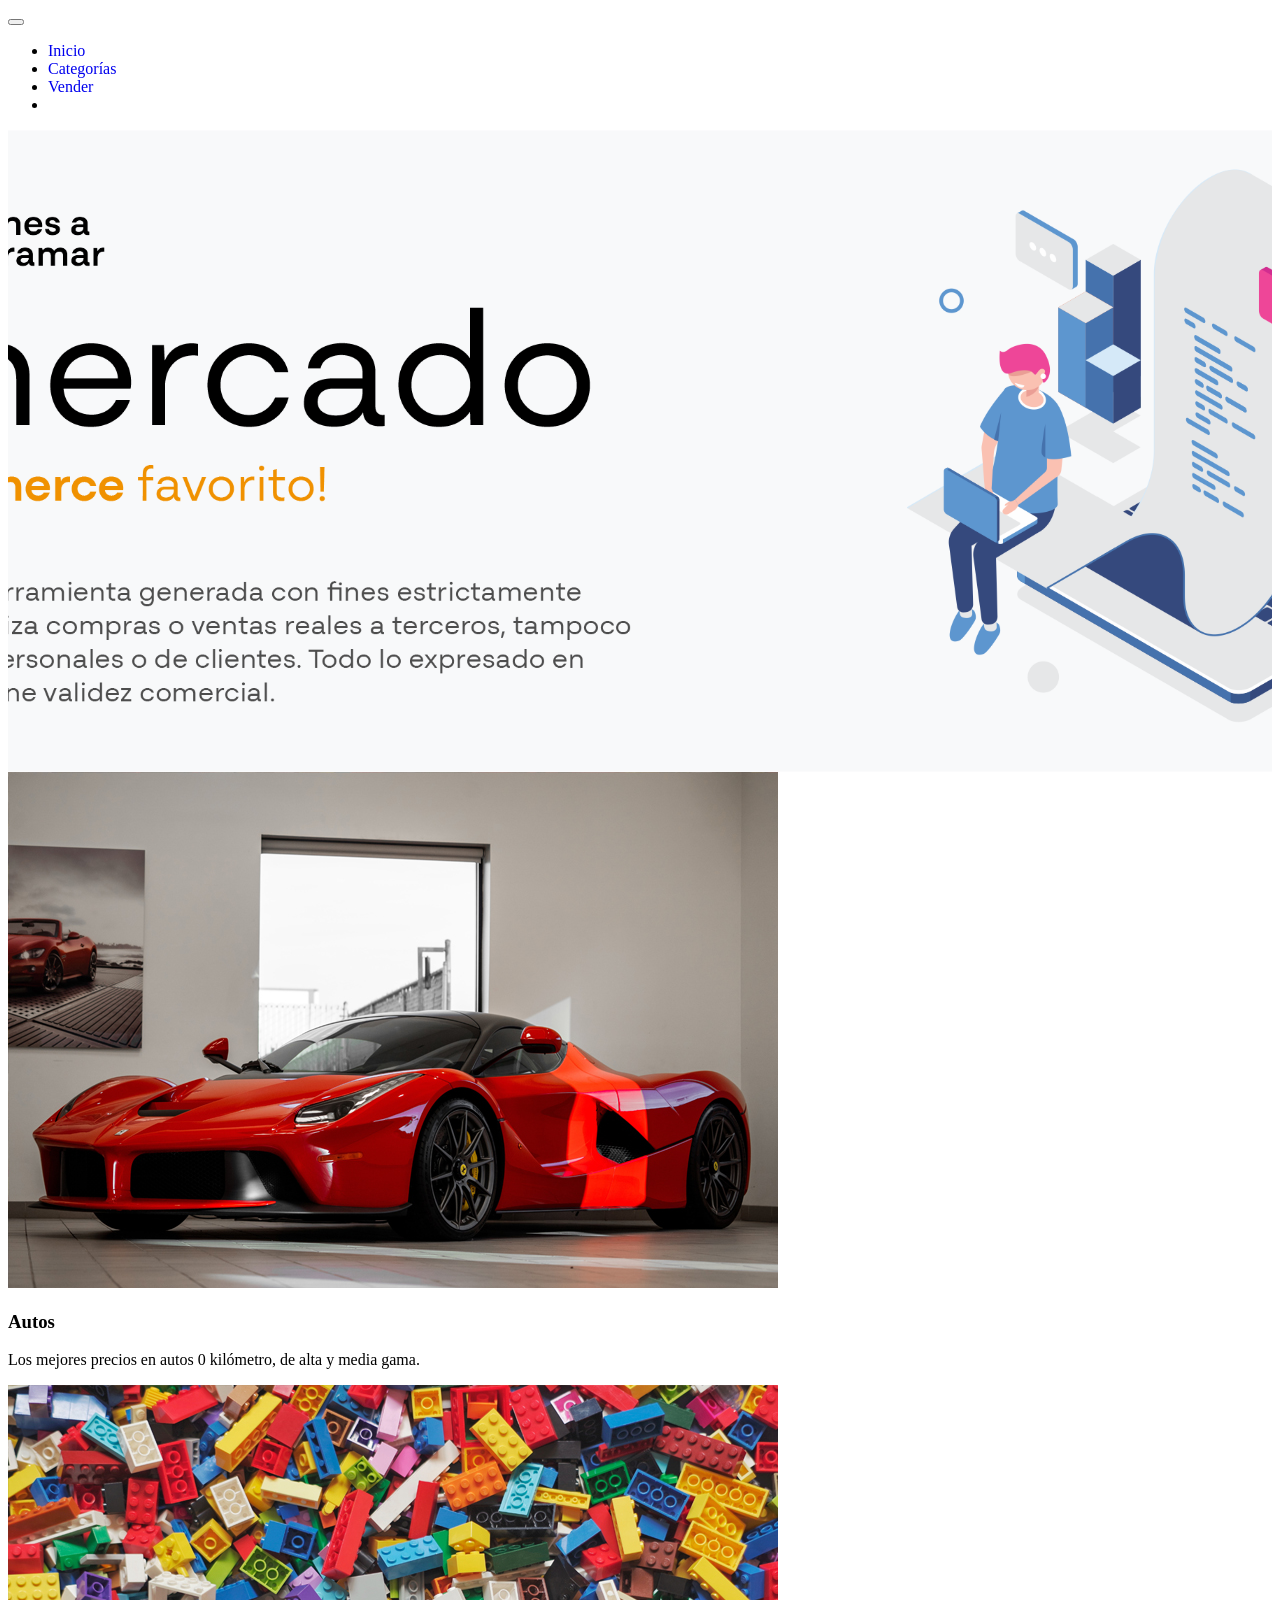
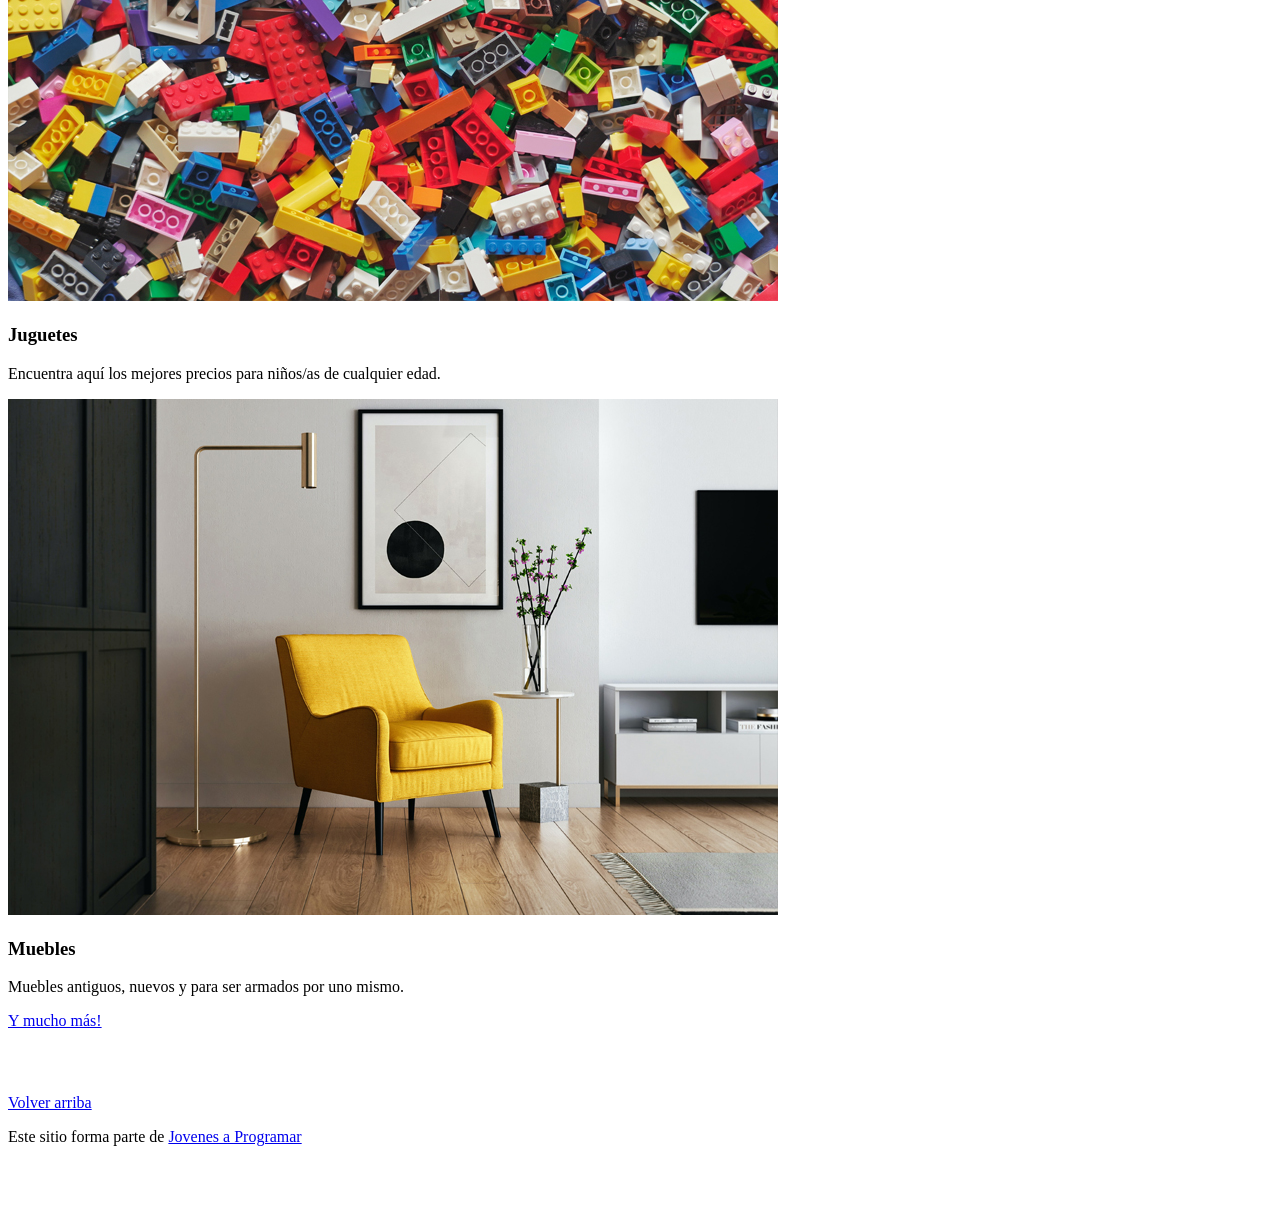
==== index.html @ 9549c11d "Se agrega el proyecto" ====
<!DOCTYPE html>
<html lang="es">

<head>
  <meta http-equiv="Content-Type" content="text/html; charset=UTF-8">
  <meta name="viewport" content="width=device-width, initial-scale=1, shrink-to-fit=no">
  <title>eMercado - Todo lo que busques está aquí</title>

  <link href="https://fonts.googleapis.com/css?family=Raleway:300,300i,400,400i,700,700i,900,900i" rel="stylesheet">
  <link href="css/bootstrap.min.css" rel="stylesheet">
  <link href="css/styles.css" rel="stylesheet">
</head>

<body>
  <nav class="navbar navbar-expand-lg navbar-dark bg-dark p-1">
    <div class="container">
      <button class="navbar-toggler" type="button" data-bs-toggle="collapse" data-bs-target="#navbarNav"
        aria-controls="navbarNav" aria-expanded="false" aria-label="Toggle navigation">
        <span class="navbar-toggler-icon"></span>
      </button>
      <div class="collapse navbar-collapse" id="navbarNav">
        <ul class="navbar-nav w-100 justify-content-between">
          <li class="nav-item">
            <a class="nav-link active" href="index.html">Inicio</a>
          </li>
          <li class="nav-item">
            <a class="nav-link" href="categories.html">Categorías</a>
          </li>
          <li class="nav-item">
            <a class="nav-link" href="sell.html">Vender</a>
          </li>
          <li class="nav-item">
          </li>
        </ul>
      </div>
    </div>
  </nav>
  <main>
    <div class="jumbotron text-center"></div>
    <div class="album py-5 bg-light">
      <div class="container">
        <div class="row">
          <div class="col-md-4">
            <div class="card mb-4 shadow-sm custom-card cursor-active" id="autos">
              <img class="bd-placeholder-img card-img-top" src="img/cars_index.jpg"
                alt="Imgagen representativa de la categoría 'Autos'">
              <h3 class="m-3">Autos</h3>
              <div class="card-body">
                <p class="card-text">Los mejores precios en autos 0 kilómetro, de alta y media gama.</p>
              </div>
            </div>
          </div>
          <div class="col-md-4">
            <div class="card mb-4 shadow-sm custom-card cursor-active" id="juguetes">
              <img class="bd-placeholder-img card-img-top" src="img/toys_index.jpg"
                alt="Imgagen representativa de la categoría 'Juguetes'">
              <h3 class="m-3">Juguetes</h3>
              <div class="card-body">
                <p class="card-text">Encuentra aquí los mejores precios para niños/as de cualquier edad.</p>
              </div>
            </div>
          </div>
          <div class="col-md-4">
            <div class="card mb-4 shadow-sm custom-card cursor-active" id="muebles">
              <img class="bd-placeholder-img card-img-top" src="img/furniture_index.jpg"
                alt="Imgagen representativa de la categoría 'Muebles'">
              <h3 class="m-3">Muebles</h3>
              <div class="card-body">
                <p class="card-text">Muebles antiguos, nuevos y para ser armados por uno mismo.</p>
              </div>
            </div>
          </div>
        </div>
        <div class="row">
          <a class="btn btn-light btn-lg btn-block" href="categories.html">Y mucho más!</a>
        </div>
      </div>
    </div>
  </main>
  <footer class="text-muted">
    <div class="container">
      <p class="float-end">
        <a href="#">Volver arriba</a>
      </p>
      <p>Este sitio forma parte de <a href="https://jovenesaprogramar.edu.uy/" target="_blank">Jovenes a Programar</a></p>
    </div>
  </footer>
  <script src="js/bootstrap.bundle.min.js"></script>
  <script src="js/index.js"></script>
  <script src="js/init.js"></script>
</body>

</html>
---- css/styles.css ----
.jumbotron,
.card-body,
.container,
.site-header {
  font-family: 'Verdana', serif !important;
}

.jumbotron .display-4 {
  font-weight: bold;
}

nav a {
  text-decoration: none;
}

.bd-placeholder-img {
  font-size: 1.125rem;
  text-anchor: middle;
  -webkit-user-select: none;
  -moz-user-select: none;
  -ms-user-select: none;
  user-select: none;
}

@media (min-width: 768px) {
  .bd-placeholder-img-lg {
    font-size: 3.5rem;
  }
}

.jumbotron {
  height: 50vh;
  padding: 5em inherit;
  margin-bottom: 0;
  background-color: #53C0FB;
  background: url('../img/cover_back.png');
  background-size: cover;
  background-position: center;
  background-repeat: no-repeat;
  color: black;
  font-weight: bold;
}

@media (min-width: 768px) {
  .jumbotron {
    padding-top: 6rem;
    padding-bottom: 6rem;
  }
}

.jumbotron p:last-child {
  margin-bottom: 0;
}

.jumbotron-heading {
  font-weight: 300;
}

.jumbotron .container {
  max-width: 40rem;
  background-color: rgba(255, 255, 255, 0.5);
  border-radius: 10px;
  text-shadow: 1px 1px 2px grey;
}

.jumbotron .lead {
  font-size: 38px;
}

footer {
  padding-top: 3rem;
  padding-bottom: 3rem;
}

footer p {
  margin-bottom: .25rem;
}

.site-header a {
  color: white;
  transition: ease-in-out color .15s;
}

.site-header .dropdown-menu a {
  color: black;
}

.dropzone {
  border: 2px dashed #0087F7;
  border-radius: 5px;
  background: white;
}

.img-fit {
  max-height: 100%;
}

.alert {
  position: fixed;
  top: 80px;
  width: 50%;
  left: 50%;
  transform: translate(-50%, 0);
}

.lds-ring {
  display: inline-block;
  position: relative;
  width: 64px;
  height: 64px;
  top: 50%;
  left: 50%;
}

.cursor-active {
  cursor: pointer;
}

.left {
  float: left;
  padding: 4px;
  background-color: rgba(255, 255, 255, 0.5);
}

.lds-ring div {
  box-sizing: border-box;
  display: block;
  position: absolute;
  width: 51px;
  height: 51px;
  margin: 6px;
  border: 6px solid #fff;
  border-radius: 50%;
  animation: lds-ring 1.2s cubic-bezier(0.5, 0, 0.5, 1) infinite;
  border-color: #fff transparent transparent transparent;
}

.lds-ring div:nth-child(1) {
  animation-delay: -0.45s;
}

.lds-ring div:nth-child(2) {
  animation-delay: -0.3s;
}

.lds-ring div:nth-child(3) {
  animation-delay: -0.15s;
}

@keyframes lds-ring {
  0% {
    transform: rotate(0deg);
  }

  100% {
    transform: rotate(360deg);
  }
}

.signin {
  width: 100%;
  max-width: 330px;
  padding: 15px;
  margin: auto;
}

#spinner-wrapper {
  position: fixed;
  background-color: rgba(0, 0, 0, 0.5);
  width: 100%;
  height: 100%;
  top: 0;
  left: 0;
  z-index: 1021;
  display: none;
}

main {
  min-height: calc(100vh - 210px);
}

a.custom-card,
a.custom-card:hover {
  color: inherit;
  text-decoration: inherit;
}

.checked {
  color: orange;
}
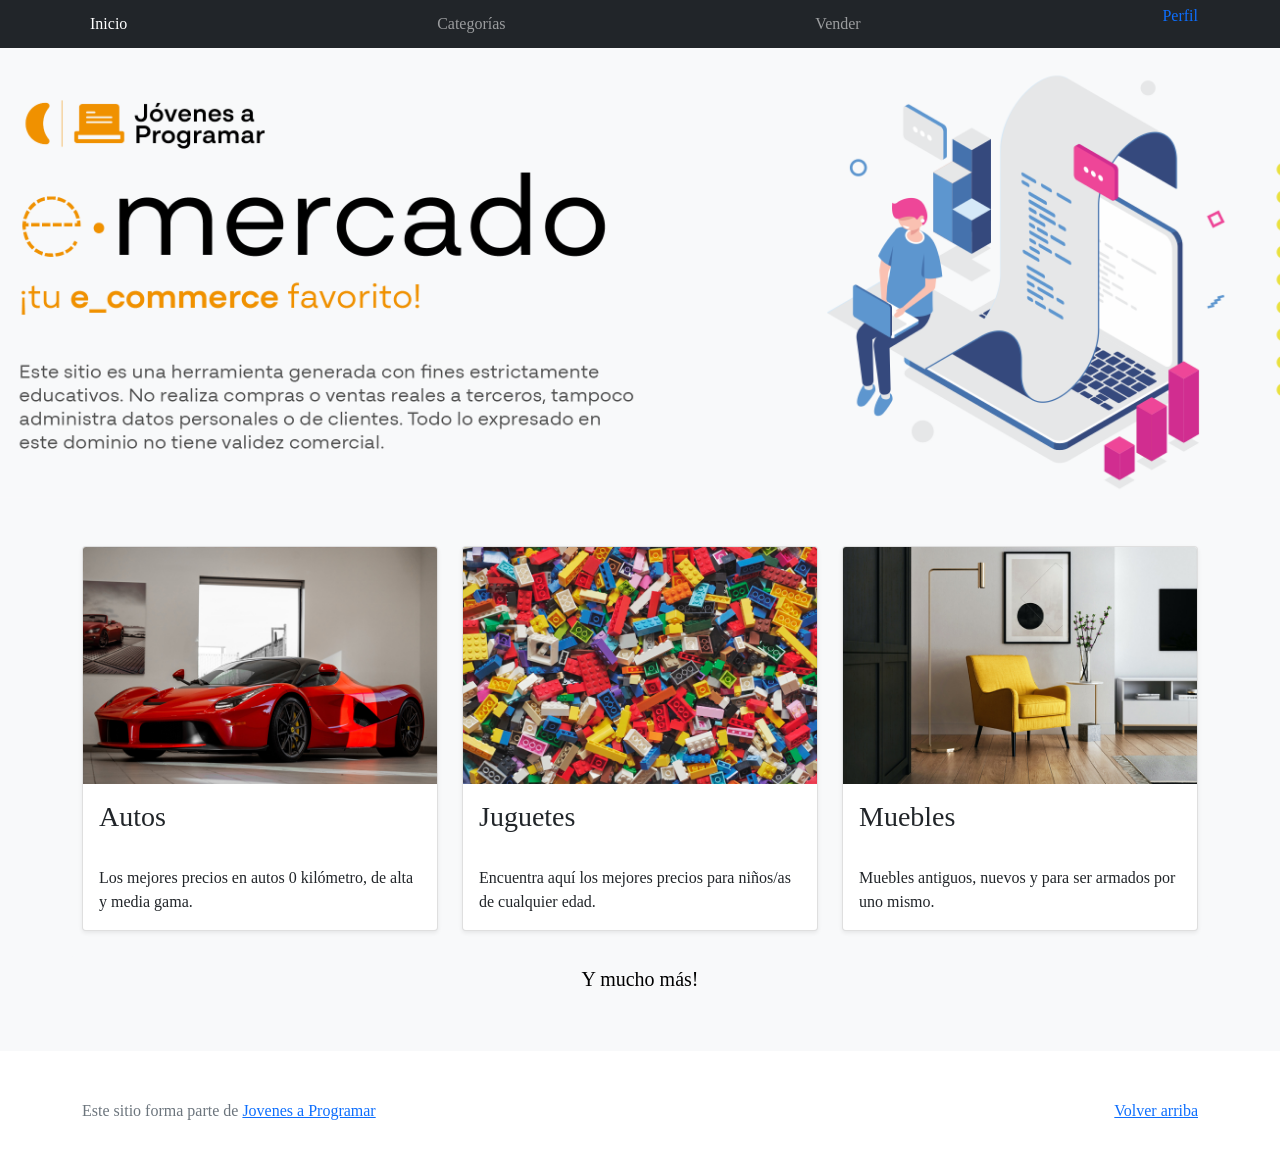
==== commit 934613ce: "Add files via upload" ====
--- a/index.html
+++ b/index.html
@@ -1,93 +1,95 @@
-<!DOCTYPE html>
-<html lang="es">
-
-<head>
-  <meta http-equiv="Content-Type" content="text/html; charset=UTF-8">
-  <meta name="viewport" content="width=device-width, initial-scale=1, shrink-to-fit=no">
-  <title>eMercado - Todo lo que busques está aquí</title>
-
-  <link href="https://fonts.googleapis.com/css?family=Raleway:300,300i,400,400i,700,700i,900,900i" rel="stylesheet">
-  <link href="css/bootstrap.min.css" rel="stylesheet">
-  <link href="css/styles.css" rel="stylesheet">
-</head>
-
-<body>
-  <nav class="navbar navbar-expand-lg navbar-dark bg-dark p-1">
-    <div class="container">
-      <button class="navbar-toggler" type="button" data-bs-toggle="collapse" data-bs-target="#navbarNav"
-        aria-controls="navbarNav" aria-expanded="false" aria-label="Toggle navigation">
-        <span class="navbar-toggler-icon"></span>
-      </button>
-      <div class="collapse navbar-collapse" id="navbarNav">
-        <ul class="navbar-nav w-100 justify-content-between">
-          <li class="nav-item">
-            <a class="nav-link active" href="index.html">Inicio</a>
-          </li>
-          <li class="nav-item">
-            <a class="nav-link" href="categories.html">Categorías</a>
-          </li>
-          <li class="nav-item">
-            <a class="nav-link" href="sell.html">Vender</a>
-          </li>
-          <li class="nav-item">
-          </li>
-        </ul>
-      </div>
-    </div>
-  </nav>
-  <main>
-    <div class="jumbotron text-center"></div>
-    <div class="album py-5 bg-light">
-      <div class="container">
-        <div class="row">
-          <div class="col-md-4">
-            <div class="card mb-4 shadow-sm custom-card cursor-active" id="autos">
-              <img class="bd-placeholder-img card-img-top" src="img/cars_index.jpg"
-                alt="Imgagen representativa de la categoría 'Autos'">
-              <h3 class="m-3">Autos</h3>
-              <div class="card-body">
-                <p class="card-text">Los mejores precios en autos 0 kilómetro, de alta y media gama.</p>
-              </div>
-            </div>
-          </div>
-          <div class="col-md-4">
-            <div class="card mb-4 shadow-sm custom-card cursor-active" id="juguetes">
-              <img class="bd-placeholder-img card-img-top" src="img/toys_index.jpg"
-                alt="Imgagen representativa de la categoría 'Juguetes'">
-              <h3 class="m-3">Juguetes</h3>
-              <div class="card-body">
-                <p class="card-text">Encuentra aquí los mejores precios para niños/as de cualquier edad.</p>
-              </div>
-            </div>
-          </div>
-          <div class="col-md-4">
-            <div class="card mb-4 shadow-sm custom-card cursor-active" id="muebles">
-              <img class="bd-placeholder-img card-img-top" src="img/furniture_index.jpg"
-                alt="Imgagen representativa de la categoría 'Muebles'">
-              <h3 class="m-3">Muebles</h3>
-              <div class="card-body">
-                <p class="card-text">Muebles antiguos, nuevos y para ser armados por uno mismo.</p>
-              </div>
-            </div>
-          </div>
-        </div>
-        <div class="row">
-          <a class="btn btn-light btn-lg btn-block" href="categories.html">Y mucho más!</a>
-        </div>
-      </div>
-    </div>
-  </main>
-  <footer class="text-muted">
-    <div class="container">
-      <p class="float-end">
-        <a href="#">Volver arriba</a>
-      </p>
-      <p>Este sitio forma parte de <a href="https://jovenesaprogramar.edu.uy/" target="_blank">Jovenes a Programar</a></p>
-    </div>
-  </footer>
-  <script src="js/bootstrap.bundle.min.js"></script>
-  <script src="js/index.js"></script>
-  <script src="js/init.js"></script>
-</body>
-
+<!DOCTYPE html>
+<html lang="es">
+
+<head>
+  <meta http-equiv="Content-Type" content="text/html; charset=UTF-8">
+  <meta name="viewport" content="width=device-width, initial-scale=1, shrink-to-fit=no">
+  <title>eMercado - Todo lo que busques está aquí</title>
+
+  <link href="https://fonts.googleapis.com/css?family=Raleway:300,300i,400,400i,700,700i,900,900i" rel="stylesheet">
+  <link href="css/bootstrap.min.css" rel="stylesheet">
+  <link href="css/styles.css" rel="stylesheet">
+</head>
+
+<body>
+  <nav class="navbar navbar-expand-lg navbar-dark bg-dark p-1">
+    <div class="container">
+      <button class="navbar-toggler" type="button" data-bs-toggle="collapse" data-bs-target="#navbarNav"
+        aria-controls="navbarNav" aria-expanded="false" aria-label="Toggle navigation">
+        <span class="navbar-toggler-icon"></span>
+      </button>
+      <div class="collapse navbar-collapse" id="navbarNav">
+        <ul class="navbar-nav w-100 justify-content-between">
+          <li class="nav-item">
+            <a class="nav-link active" href="index.html">Inicio</a>
+          </li>
+          <li class="nav-item">
+            <a class="nav-link" href="categories.html">Categorías</a>
+          </li>
+          <li class="nav-item">
+            <a class="nav-link" href="sell.html">Vender</a>
+          </li>
+          <li class="nav-item">
+            <a href="my-profile.html">Perfil</a>
+          </li>
+        </ul>
+      </div>
+    </div>
+  </nav>
+
+  <main>
+    <div class="jumbotron text-center"></div>
+    <div class="album py-5 bg-light">
+      <div class="container">
+        <div class="row">
+          <div class="col-md-4">
+            <div class="card mb-4 shadow-sm custom-card cursor-active" id="autos">
+              <img class="bd-placeholder-img card-img-top" src="img/cars_index.jpg"
+                alt="Imgagen representativa de la categoría 'Autos'">
+              <h3 class="m-3">Autos</h3>
+              <div class="card-body">
+                <p class="card-text">Los mejores precios en autos 0 kilómetro, de alta y media gama.</p>
+              </div>
+            </div>
+          </div>
+          <div class="col-md-4">
+            <div class="card mb-4 shadow-sm custom-card cursor-active" id="juguetes">
+              <img class="bd-placeholder-img card-img-top" src="img/toys_index.jpg"
+                alt="Imgagen representativa de la categoría 'Juguetes'">
+              <h3 class="m-3">Juguetes</h3>
+              <div class="card-body">
+                <p class="card-text">Encuentra aquí los mejores precios para niños/as de cualquier edad.</p>
+              </div>
+            </div>
+          </div>
+          <div class="col-md-4">
+            <div class="card mb-4 shadow-sm custom-card cursor-active" id="muebles">
+              <img class="bd-placeholder-img card-img-top" src="img/furniture_index.jpg"
+                alt="Imgagen representativa de la categoría 'Muebles'">
+              <h3 class="m-3">Muebles</h3>
+              <div class="card-body">
+                <p class="card-text">Muebles antiguos, nuevos y para ser armados por uno mismo.</p>
+              </div>
+            </div>
+          </div>
+        </div>
+        <div class="row">
+          <a class="btn btn-light btn-lg btn-block" href="categories.html">Y mucho más!</a>
+        </div>
+      </div>
+    </div>
+  </main>
+  <footer class="text-muted">
+    <div class="container">
+      <p class="float-end">
+        <a href="#">Volver arriba</a>
+      </p>
+      <p>Este sitio forma parte de <a href="https://jovenesaprogramar.edu.uy/" target="_blank">Jovenes a Programar</a></p>
+    </div>
+  </footer>
+  <script src="js/bootstrap.bundle.min.js"></script>
+  <script src="js/index.js" type="module"></script>
+  <script src="js/init.js"></script>
+</body>
+
 </html>
--- a/css/styles.css
+++ b/css/styles.css
@@ -1,190 +1,193 @@
-.jumbotron,
-.card-body,
-.container,
-.site-header {
-  font-family: 'Verdana', serif !important;
-}
-
-.jumbotron .display-4 {
-  font-weight: bold;
-}
-
-nav a {
-  text-decoration: none;
-}
-
-.bd-placeholder-img {
-  font-size: 1.125rem;
-  text-anchor: middle;
-  -webkit-user-select: none;
-  -moz-user-select: none;
-  -ms-user-select: none;
-  user-select: none;
-}
-
-@media (min-width: 768px) {
-  .bd-placeholder-img-lg {
-    font-size: 3.5rem;
-  }
-}
-
-.jumbotron {
-  height: 50vh;
-  padding: 5em inherit;
-  margin-bottom: 0;
-  background-color: #53C0FB;
-  background: url('../img/cover_back.png');
-  background-size: cover;
-  background-position: center;
-  background-repeat: no-repeat;
-  color: black;
-  font-weight: bold;
-}
-
-@media (min-width: 768px) {
-  .jumbotron {
-    padding-top: 6rem;
-    padding-bottom: 6rem;
-  }
-}
-
-.jumbotron p:last-child {
-  margin-bottom: 0;
-}
-
-.jumbotron-heading {
-  font-weight: 300;
-}
-
-.jumbotron .container {
-  max-width: 40rem;
-  background-color: rgba(255, 255, 255, 0.5);
-  border-radius: 10px;
-  text-shadow: 1px 1px 2px grey;
-}
-
-.jumbotron .lead {
-  font-size: 38px;
-}
-
-footer {
-  padding-top: 3rem;
-  padding-bottom: 3rem;
-}
-
-footer p {
-  margin-bottom: .25rem;
-}
-
-.site-header a {
-  color: white;
-  transition: ease-in-out color .15s;
-}
-
-.site-header .dropdown-menu a {
-  color: black;
-}
-
-.dropzone {
-  border: 2px dashed #0087F7;
-  border-radius: 5px;
-  background: white;
-}
-
-.img-fit {
-  max-height: 100%;
-}
-
-.alert {
-  position: fixed;
-  top: 80px;
-  width: 50%;
-  left: 50%;
-  transform: translate(-50%, 0);
-}
-
-.lds-ring {
-  display: inline-block;
-  position: relative;
-  width: 64px;
-  height: 64px;
-  top: 50%;
-  left: 50%;
-}
-
-.cursor-active {
-  cursor: pointer;
-}
-
-.left {
-  float: left;
-  padding: 4px;
-  background-color: rgba(255, 255, 255, 0.5);
-}
-
-.lds-ring div {
-  box-sizing: border-box;
-  display: block;
-  position: absolute;
-  width: 51px;
-  height: 51px;
-  margin: 6px;
-  border: 6px solid #fff;
-  border-radius: 50%;
-  animation: lds-ring 1.2s cubic-bezier(0.5, 0, 0.5, 1) infinite;
-  border-color: #fff transparent transparent transparent;
-}
-
-.lds-ring div:nth-child(1) {
-  animation-delay: -0.45s;
-}
-
-.lds-ring div:nth-child(2) {
-  animation-delay: -0.3s;
-}
-
-.lds-ring div:nth-child(3) {
-  animation-delay: -0.15s;
-}
-
-@keyframes lds-ring {
-  0% {
-    transform: rotate(0deg);
-  }
-
-  100% {
-    transform: rotate(360deg);
-  }
-}
-
-.signin {
-  width: 100%;
-  max-width: 330px;
-  padding: 15px;
-  margin: auto;
-}
-
-#spinner-wrapper {
-  position: fixed;
-  background-color: rgba(0, 0, 0, 0.5);
-  width: 100%;
-  height: 100%;
-  top: 0;
-  left: 0;
-  z-index: 1021;
-  display: none;
-}
-
-main {
-  min-height: calc(100vh - 210px);
-}
-
-a.custom-card,
-a.custom-card:hover {
-  color: inherit;
-  text-decoration: inherit;
-}
-
-.checked {
-  color: orange;
+.jumbotron,
+.card-body,
+.container,
+.site-header {
+  font-family: 'Verdana', serif !important;
+}
+
+.jumbotron .display-4 {
+  font-weight: bold;
+}
+::marker {
+  color: transparent;
+}
+
+nav a {
+  text-decoration: none;
+}
+
+.bd-placeholder-img {
+  font-size: 1.125rem;
+  text-anchor: middle;
+  -webkit-user-select: none;
+  -moz-user-select: none;
+  -ms-user-select: none;
+  user-select: none;
+}
+
+@media (min-width: 768px) {
+  .bd-placeholder-img-lg {
+    font-size: 3.5rem;
+  }
+}
+
+.jumbotron {
+  height: 50vh;
+  padding: 5em inherit;
+  margin-bottom: 0;
+  background-color: #53C0FB;
+  background: url('../img/cover_back.png');
+  background-size: cover;
+  background-position: center;
+  background-repeat: no-repeat;
+  color: black;
+  font-weight: bold;
+}
+
+@media (min-width: 768px) {
+  .jumbotron {
+    padding-top: 6rem;
+    padding-bottom: 6rem;
+  }
+}
+
+.jumbotron p:last-child {
+  margin-bottom: 0;
+}
+
+.jumbotron-heading {
+  font-weight: 300;
+}
+
+.jumbotron .container {
+  max-width: 40rem;
+  background-color: rgba(255, 255, 255, 0.5);
+  border-radius: 10px;
+  text-shadow: 1px 1px 2px grey;
+}
+
+.jumbotron .lead {
+  font-size: 38px;
+}
+
+footer {
+  padding-top: 3rem;
+  padding-bottom: 3rem;
+}
+
+footer p {
+  margin-bottom: .25rem;
+}
+
+.site-header a {
+  color: white;
+  transition: ease-in-out color .15s;
+}
+
+.site-header .dropdown-menu a {
+  color: black;
+}
+
+.dropzone {
+  border: 2px dashed #0087F7;
+  border-radius: 5px;
+  background: white;
+}
+
+.img-fit {
+  max-height: 100%;
+}
+
+.alert {
+  position: fixed;
+  top: 80px;
+  width: 50%;
+  left: 50%;
+  transform: translate(-50%, 0);
+}
+
+.lds-ring {
+  display: inline-block;
+  position: relative;
+  width: 64px;
+  height: 64px;
+  top: 50%;
+  left: 50%;
+}
+
+.cursor-active {
+  cursor: pointer;
+}
+
+.left {
+  float: left;
+  padding: 4px;
+  background-color: rgba(255, 255, 255, 0.5);
+}
+
+.lds-ring div {
+  box-sizing: border-box;
+  display: block;
+  position: absolute;
+  width: 51px;
+  height: 51px;
+  margin: 6px;
+  border: 6px solid #fff;
+  border-radius: 50%;
+  animation: lds-ring 1.2s cubic-bezier(0.5, 0, 0.5, 1) infinite;
+  border-color: #fff transparent transparent transparent;
+}
+
+.lds-ring div:nth-child(1) {
+  animation-delay: -0.45s;
+}
+
+.lds-ring div:nth-child(2) {
+  animation-delay: -0.3s;
+}
+
+.lds-ring div:nth-child(3) {
+  animation-delay: -0.15s;
+}
+
+@keyframes lds-ring {
+  0% {
+    transform: rotate(0deg);
+  }
+
+  100% {
+    transform: rotate(360deg);
+  }
+}
+
+.signin {
+  width: 100%;
+  max-width: 330px;
+  padding: 15px;
+  margin: auto;
+}
+
+#spinner-wrapper {
+  position: fixed;
+  background-color: rgba(0, 0, 0, 0.5);
+  width: 100%;
+  height: 100%;
+  top: 0;
+  left: 0;
+  z-index: 1021;
+  display: none;
+}
+
+main {
+  min-height: calc(100vh - 210px);
+}
+
+a.custom-card,
+a.custom-card:hover {
+  color: inherit;
+  text-decoration: inherit;
+}
+
+.checked {
+  color: orange;
 }
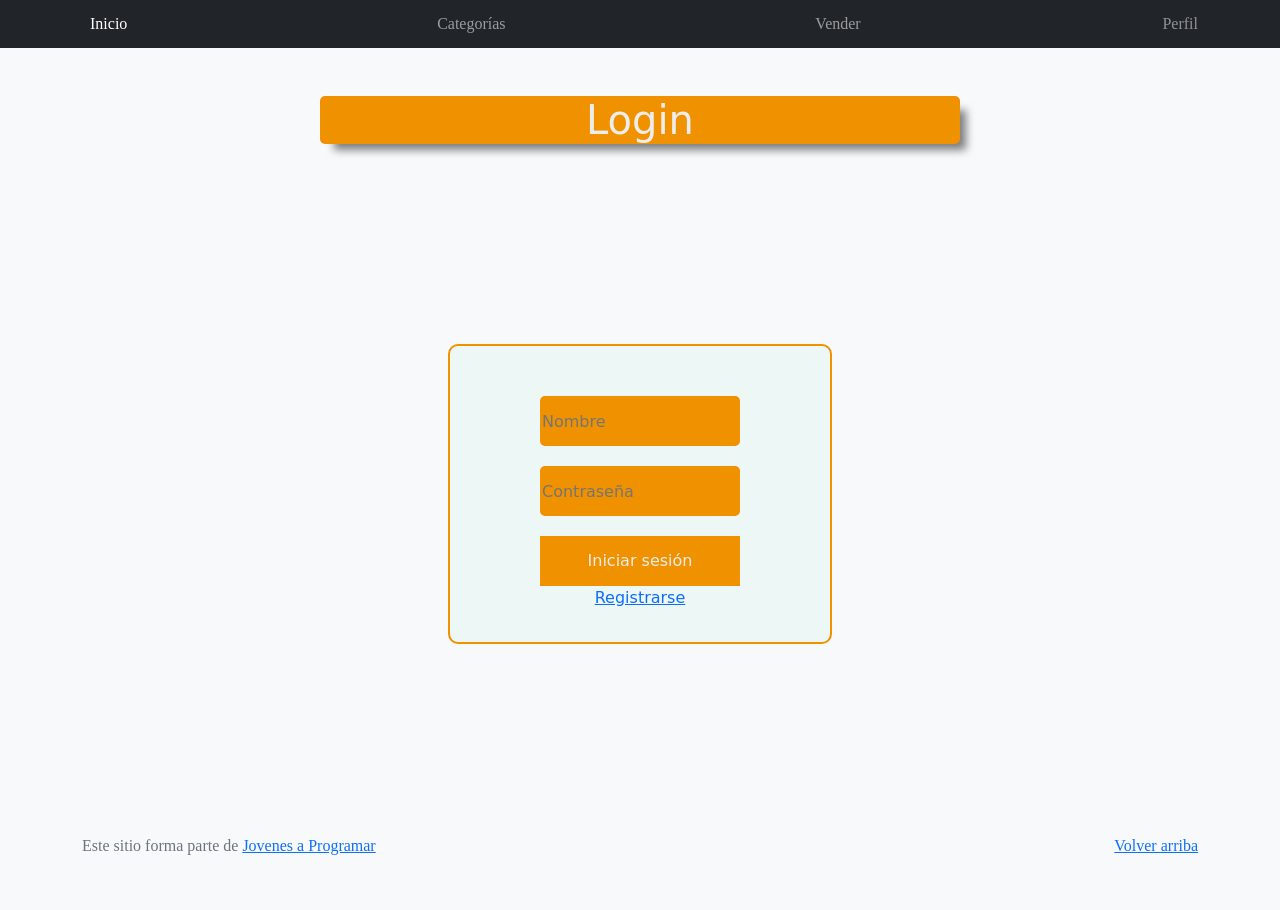
==== commit c5e933d0: "actualizacion" ====
--- a/index.html
+++ b/index.html
@@ -30,7 +30,7 @@
             <a class="nav-link" href="sell.html">Vender</a>
           </li>
           <li class="nav-item">
-            <a href="my-profile.html">Perfil</a>
+            <a href="my-profile.html" id="perfil-a">Perfil</a>
           </li>
         </ul>
       </div>
--- a/css/styles.css
+++ b/css/styles.css
@@ -1,3 +1,7 @@
+body {
+  background-color: #EDEDED;
+}
+
 .jumbotron,
 .card-body,
 .container,
@@ -190,4 +194,29 @@
 
 .checked {
   color: orange;
+}
+#perfil-a {
+  position: relative;
+  top: 8px;
+  color:  rgba(255, 255, 255, 0.5);
+}
+#login-form {
+  margin-top: 50px;
+}
+#perfil-a:hover {
+  color: rgb(200, 196, 196);
+}
+.lead {
+  color: white;
+}
+
+@media screen and (max-width:1000px) {
+  .short-container {
+    width: 80%;
+    height: 420px;
+  }
+  .short-container-login {
+    width: 80%;
+    height: 300px;
+  }
 }
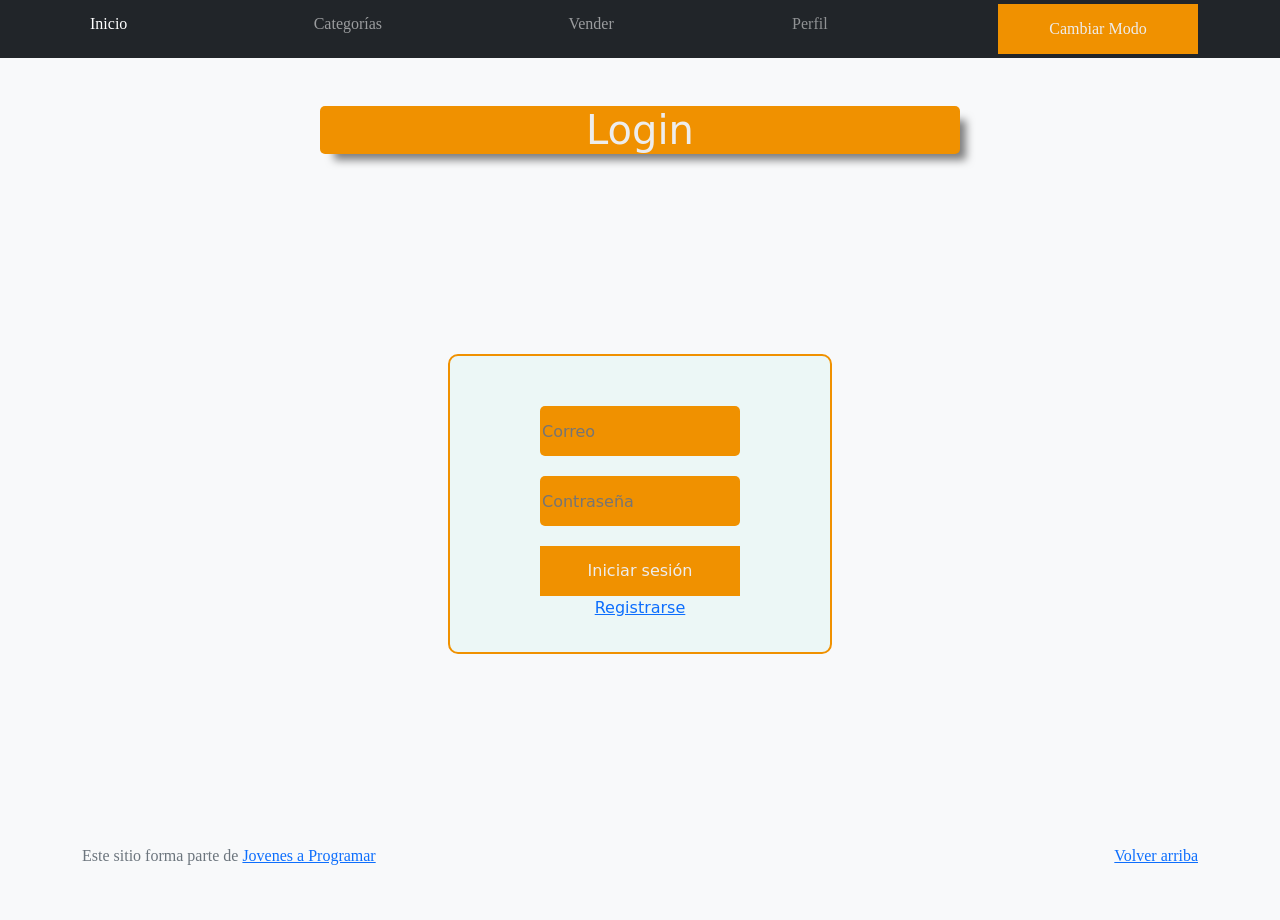
==== commit 6c509207: "Add files via upload" ====
--- a/index.html
+++ b/index.html
@@ -29,9 +29,19 @@
           <li class="nav-item">
             <a class="nav-link" href="sell.html">Vender</a>
           </li>
-          <li class="nav-item">
-            <a href="my-profile.html" id="perfil-a">Perfil</a>
-          </li>
+          <div class="dropdown">
+            <a href="#" role="button" id="perfil-a" data-bs-toggle="dropdown" >
+              Perfil
+            </a>          
+            <ul class="dropdown-menu">
+              <li class="dropdown-list"><a id="" href="cart.html">Mi carrito</a></li>
+              <hr style="color: rgba(255,255,255,.55);">
+              <li class="dropdown-list"><a id="" href="my-profile.html">Mi perfil</a></li>
+              <hr style="color: rgba(255,255,255,.55);">
+              <li class="dropdown-list"><button id="sign-off-btn">Cerrar Sesión</button></a></li>
+            </ul>
+          </div>
+          <button id="toggle-mode">Cambiar Modo</button>
         </ul>
       </div>
     </div>
@@ -39,7 +49,7 @@
 
   <main>
     <div class="jumbotron text-center"></div>
-    <div class="album py-5 bg-light">
+    <div class="album" class="album py-5 bg-light" >
       <div class="container">
         <div class="row">
           <div class="col-md-4">
@@ -90,6 +100,8 @@
   <script src="js/bootstrap.bundle.min.js"></script>
   <script src="js/index.js" type="module"></script>
   <script src="js/init.js"></script>
+  <script src="js/dark-mode.js"></script>
+  <script src="js/general.js"></script>
 </body>
 
 </html>
